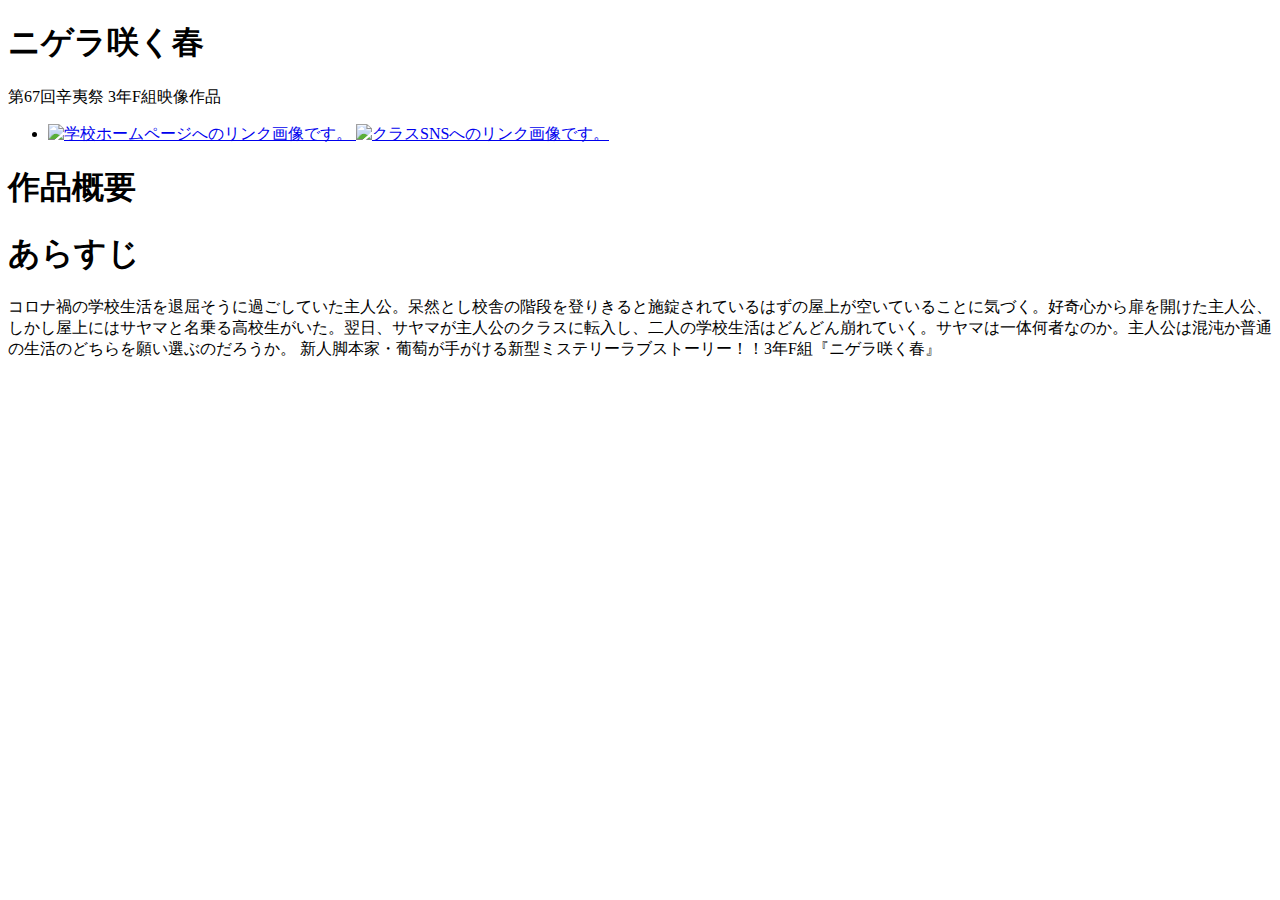
==== index.html @ bb6bfde7 "shuna 5/20 0:23" ====
<!DOCTYPE html>
<html lang="ja">
  <head>
    <meta charset="utf-8">
    <title>ニゲラ咲く春</title>
    <meta name="discription" content="東京学芸大学附属高等学校 第67回辛夷祭 3年F組映像作品 『ニゲラ咲く春』の説明です。">
    <link rel="stylesheet" href="css/style.css">
  </head>
  <body>
    <header>
      <h1>ニゲラ咲く春</h1>
      <p>第67回辛夷祭 3年F組映像作品</p>
      <ul>
        <li>
          <a href="http://www.gakugei-hs.setagaya.tokyo.jp/" target="_blank">
            <img src="school icon.png" width="200" height="40" alt="学校ホームページへのリンク画像です。">
          </a>
          <a href="https://twitter.com/Twitter" target="_blank">
            <img src="twitter.png" width="40" height="40" alt="クラスSNSへのリンク画像です。">
          </a>
        </li>
      </ul>
    </header>

    <section>
      <!-- ニゲラ咲く春の『あらすじ・見どころ』etc -->
      <h1>作品概要</h1>

      <section>
        <h1>あらすじ</h1>
        <p>コロナ禍の学校生活を退屈そうに過ごしていた主人公。呆然とし校舎の階段を登りきると施錠されているはずの屋上が空いていることに気づく。好奇心から扉を開けた主人公、しかし屋上にはサヤマと名乗る高校生がいた。翌日、サヤマが主人公のクラスに転入し、二人の学校生活はどんどん崩れていく。サヤマは一体何者なのか。主人公は混沌か普通の生活のどちらを願い選ぶのだろうか。
        新人脚本家・葡萄が手がける新型ミステリーラブストーリー！！3年F組『ニゲラ咲く春』
        </p>
      </section>

    </section>
  </body>
</html>
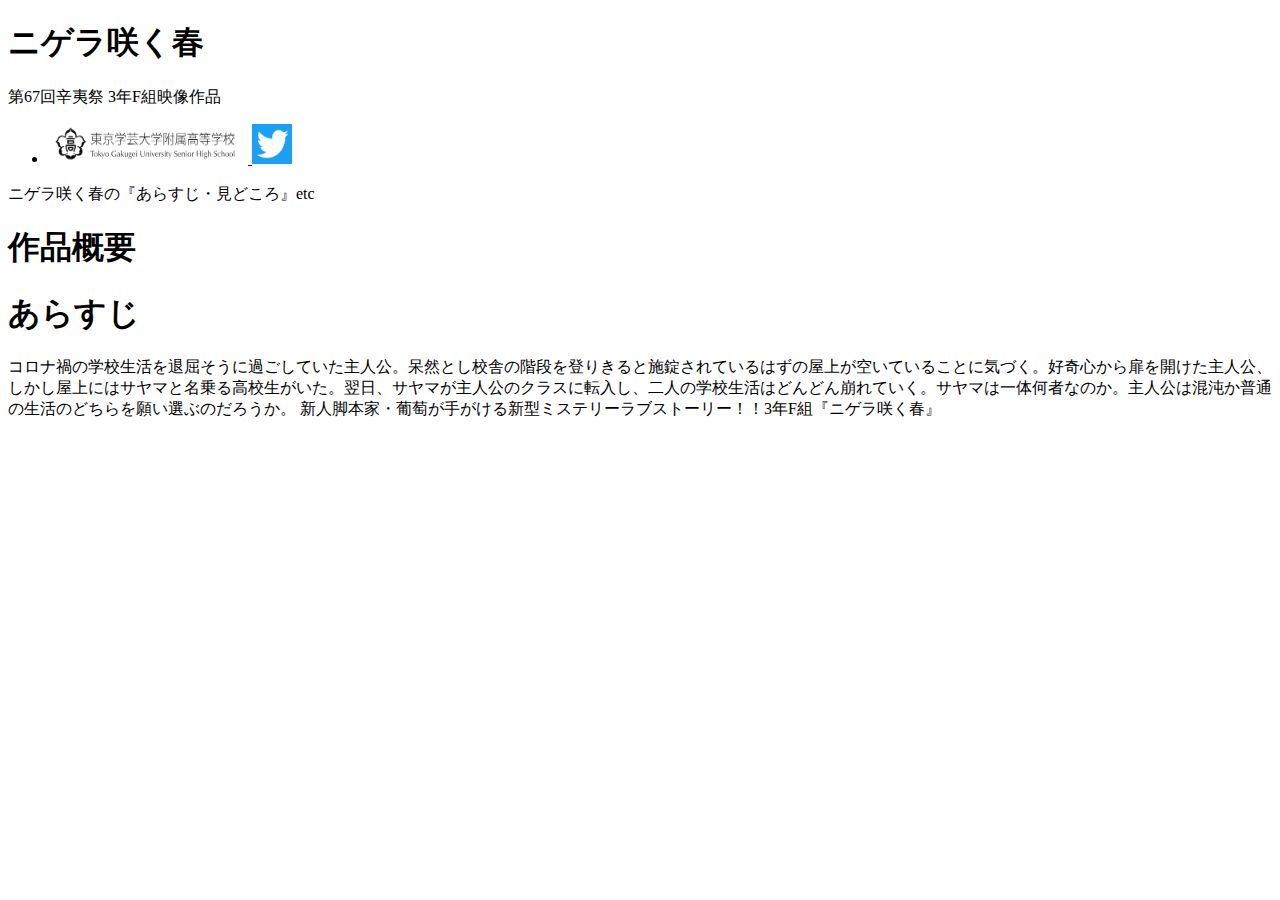
==== commit 084e0c67: "test" ====
--- a/index.html
+++ b/index.html
@@ -23,7 +23,7 @@
     </header>
 
     <section>
-      <!-- ニゲラ咲く春の『あらすじ・見どころ』etc -->
+      ニゲラ咲く春の『あらすじ・見どころ』etc
       <h1>作品概要</h1>
 
       <section>
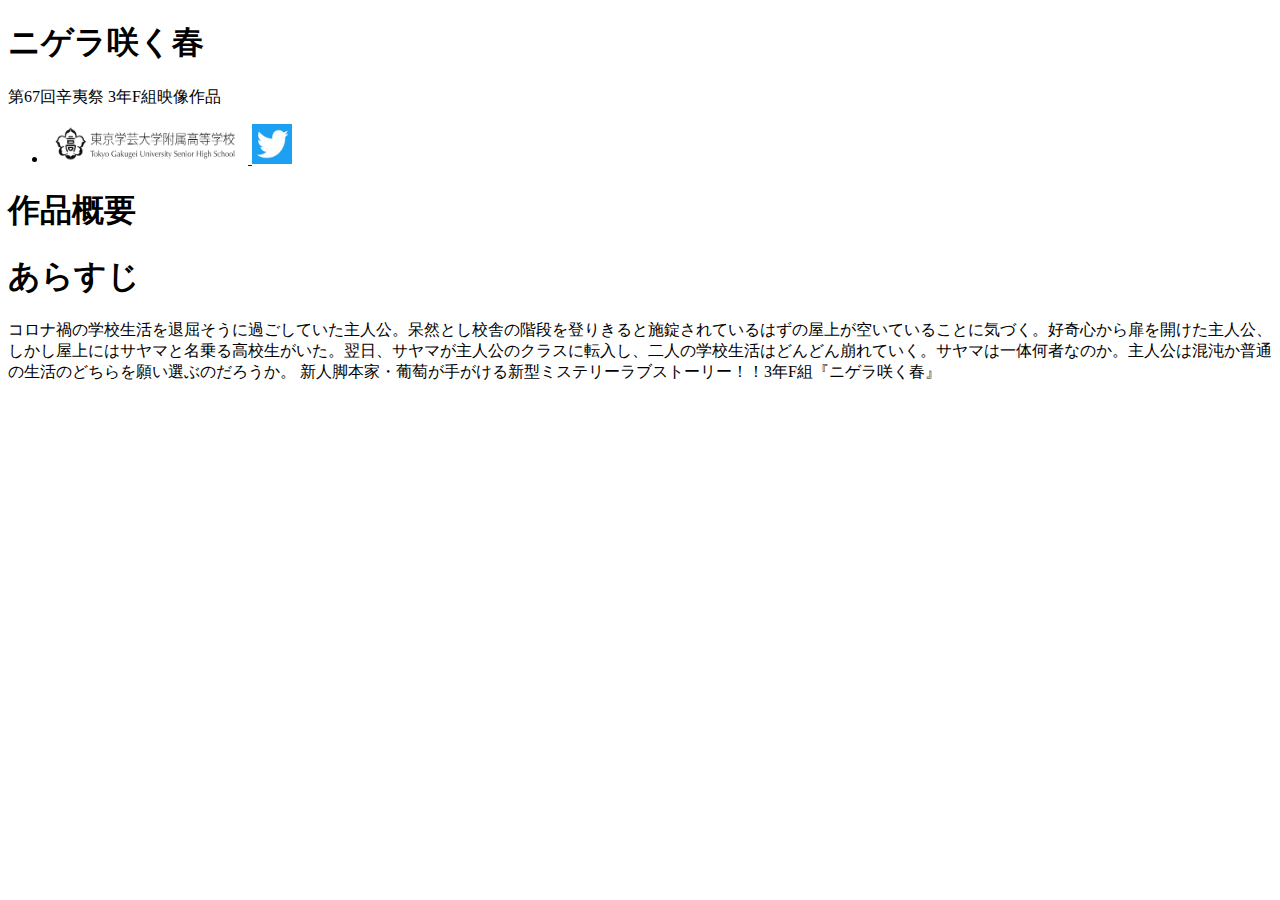
==== commit ea334f85: "test" ====
--- a/index.html
+++ b/index.html
@@ -23,7 +23,7 @@
     </header>
 
     <section>
-      ニゲラ咲く春の『あらすじ・見どころ』etc
+      <!-- ニゲラ咲く春の『あらすじ・見どころ』etc -->
       <h1>作品概要</h1>
 
       <section>
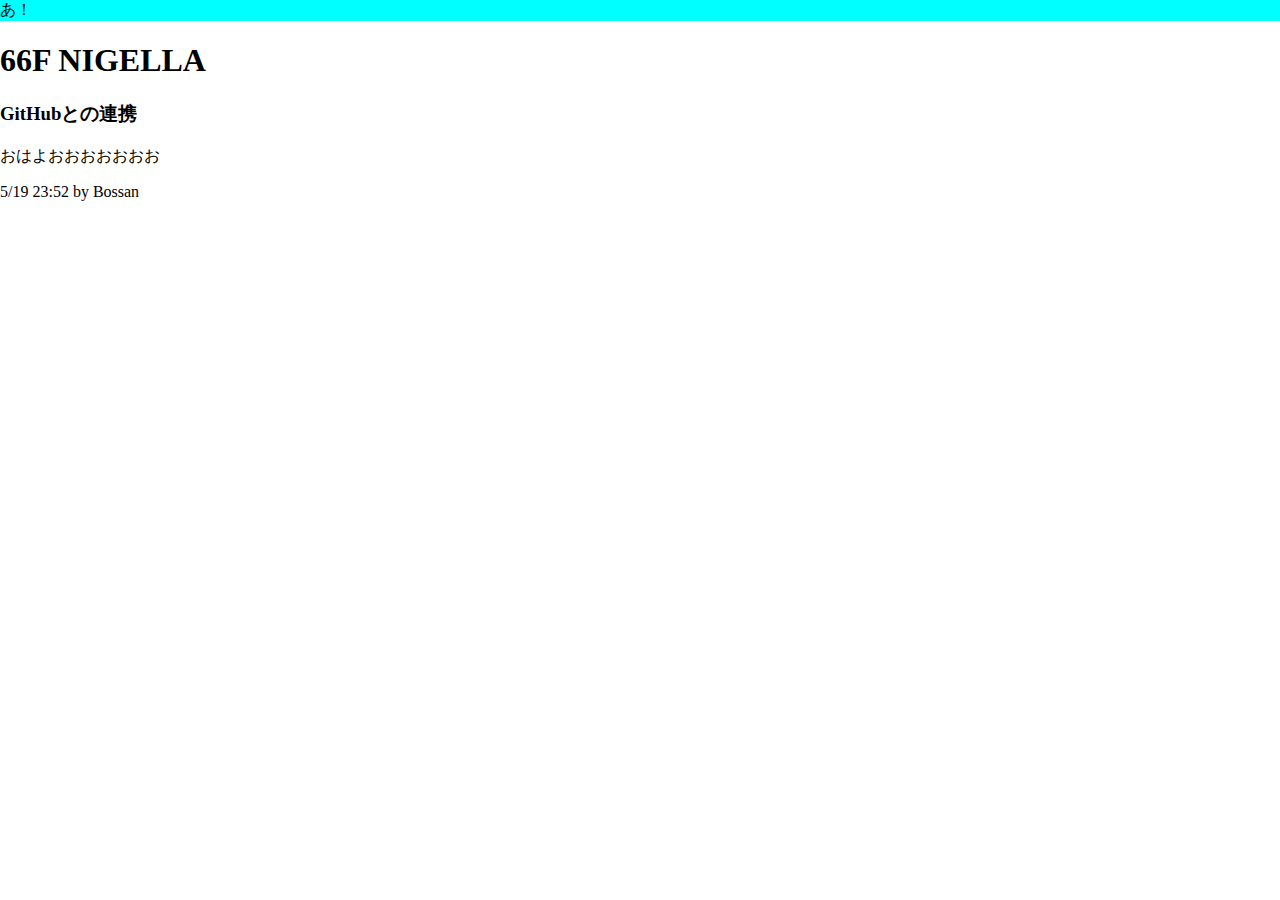
==== commit 7b807214: "2021/5/22 0:03 by Bossan" ====
--- a/index.html
+++ b/index.html
@@ -1,38 +1,17 @@
 <!DOCTYPE html>
-<html lang="ja">
-  <head>
-    <meta charset="utf-8">
-    <title>ニゲラ咲く春</title>
-    <meta name="discription" content="東京学芸大学附属高等学校 第67回辛夷祭 3年F組映像作品 『ニゲラ咲く春』の説明です。">
-    <link rel="stylesheet" href="css/style.css">
-  </head>
-  <body>
-    <header>
-      <h1>ニゲラ咲く春</h1>
-      <p>第67回辛夷祭 3年F組映像作品</p>
-      <ul>
-        <li>
-          <a href="http://www.gakugei-hs.setagaya.tokyo.jp/" target="_blank">
-            <img src="school icon.png" width="200" height="40" alt="学校ホームページへのリンク画像です。">
-          </a>
-          <a href="https://twitter.com/Twitter" target="_blank">
-            <img src="twitter.png" width="40" height="40" alt="クラスSNSへのリンク画像です。">
-          </a>
-        </li>
-      </ul>
-    </header>
-
-    <section>
-      <!-- ニゲラ咲く春の『あらすじ・見どころ』etc -->
-      <h1>作品概要</h1>
-
-      <section>
-        <h1>あらすじ</h1>
-        <p>コロナ禍の学校生活を退屈そうに過ごしていた主人公。呆然とし校舎の階段を登りきると施錠されているはずの屋上が空いていることに気づく。好奇心から扉を開けた主人公、しかし屋上にはサヤマと名乗る高校生がいた。翌日、サヤマが主人公のクラスに転入し、二人の学校生活はどんどん崩れていく。サヤマは一体何者なのか。主人公は混沌か普通の生活のどちらを願い選ぶのだろうか。
-        新人脚本家・葡萄が手がける新型ミステリーラブストーリー！！3年F組『ニゲラ咲く春』
-        </p>
-      </section>
-
-    </section>
-  </body>
+<html>
+	<header>
+		<meta charset="UTF-8">
+		<title>ニゲラ咲く春｜2021年 東京学芸大学附属高校 66F公式ホームページ</title>
+		<link rel="stylesheet" href="css/master.css" >
+	</header>
+	<body>
+		<header class="header-open">
+			あ！	
+		</header>
+		<h1>66F NIGELLA</h1>
+		<h3>GitHubとの連携</h3>
+		<p>おはよおおおおおおお</p>
+		5/19 23:52 by Bossan
+	</body>
 </html>--- a/css/master.css
+++ b/css/master.css
@@ -0,0 +1,9 @@
+@import url("header.css");
+
+* {
+	transform: 0.3s;
+}
+
+body {
+	margin: 0;
+}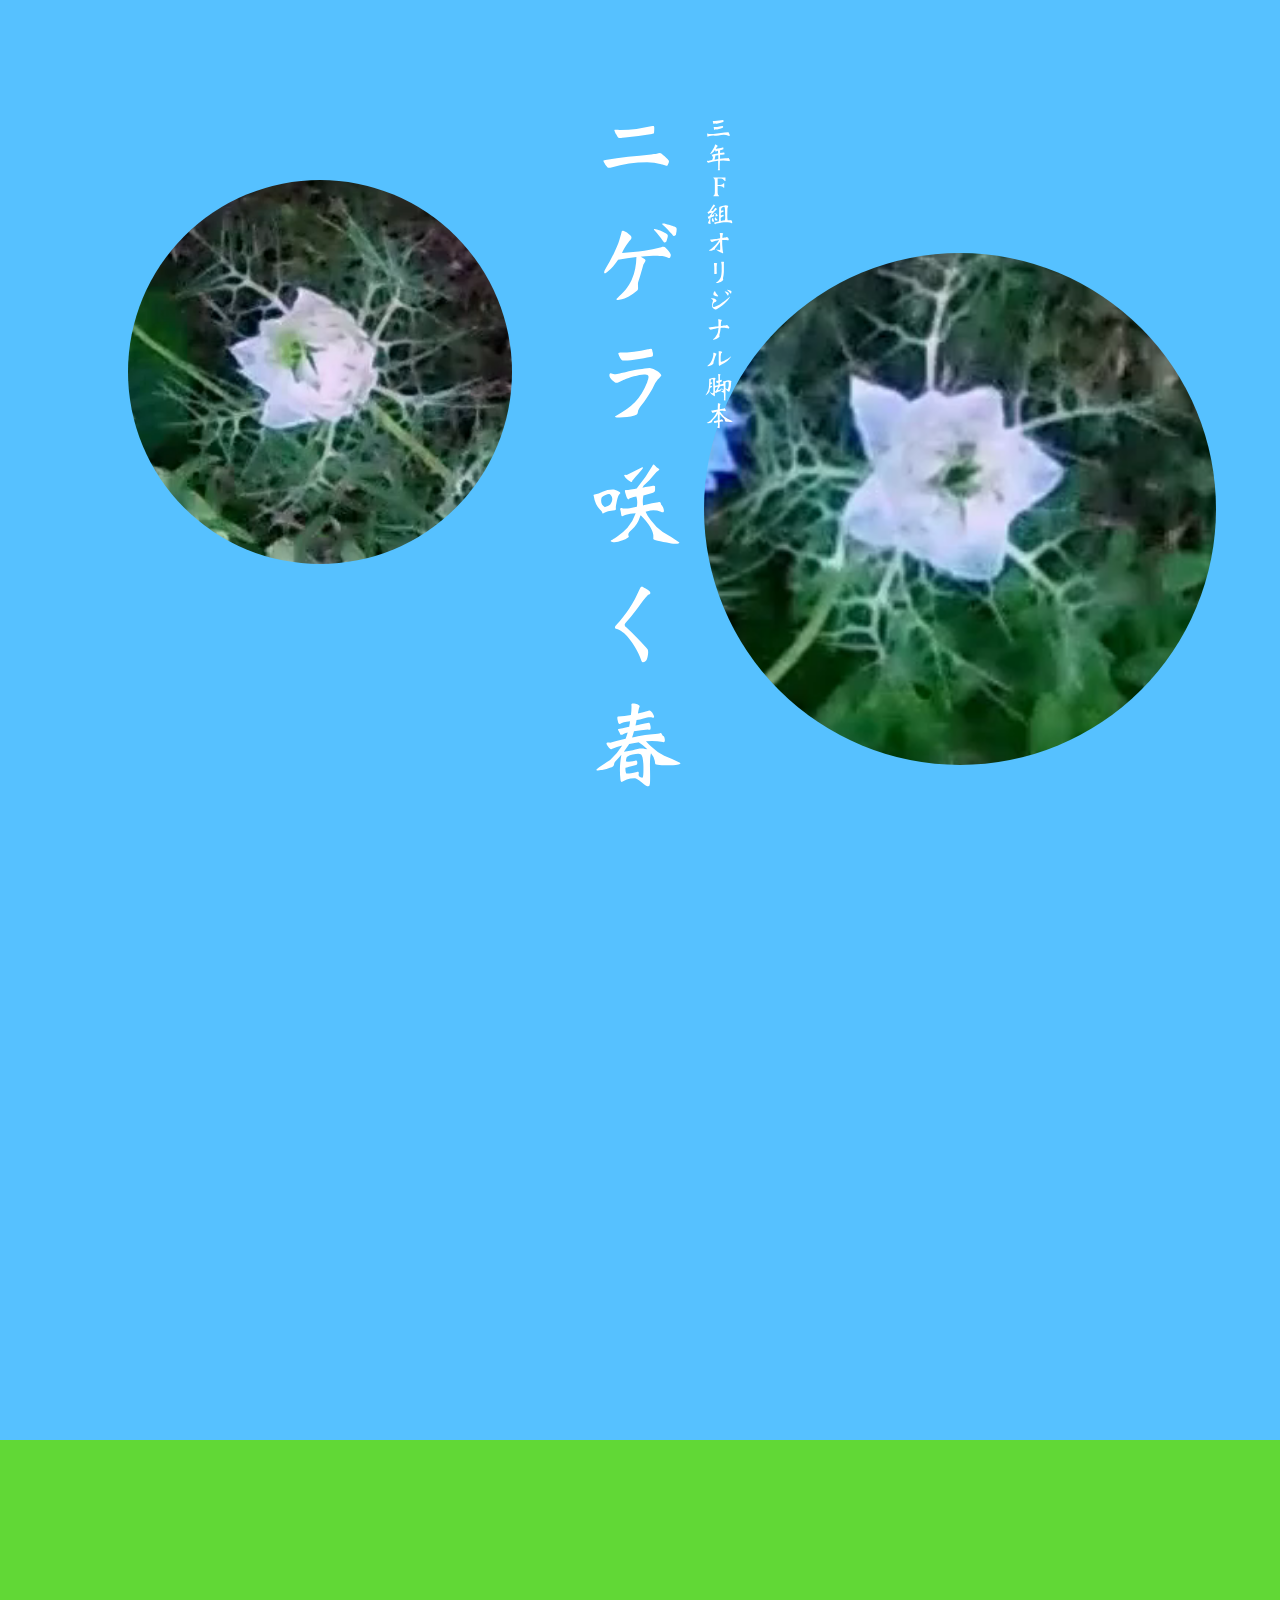
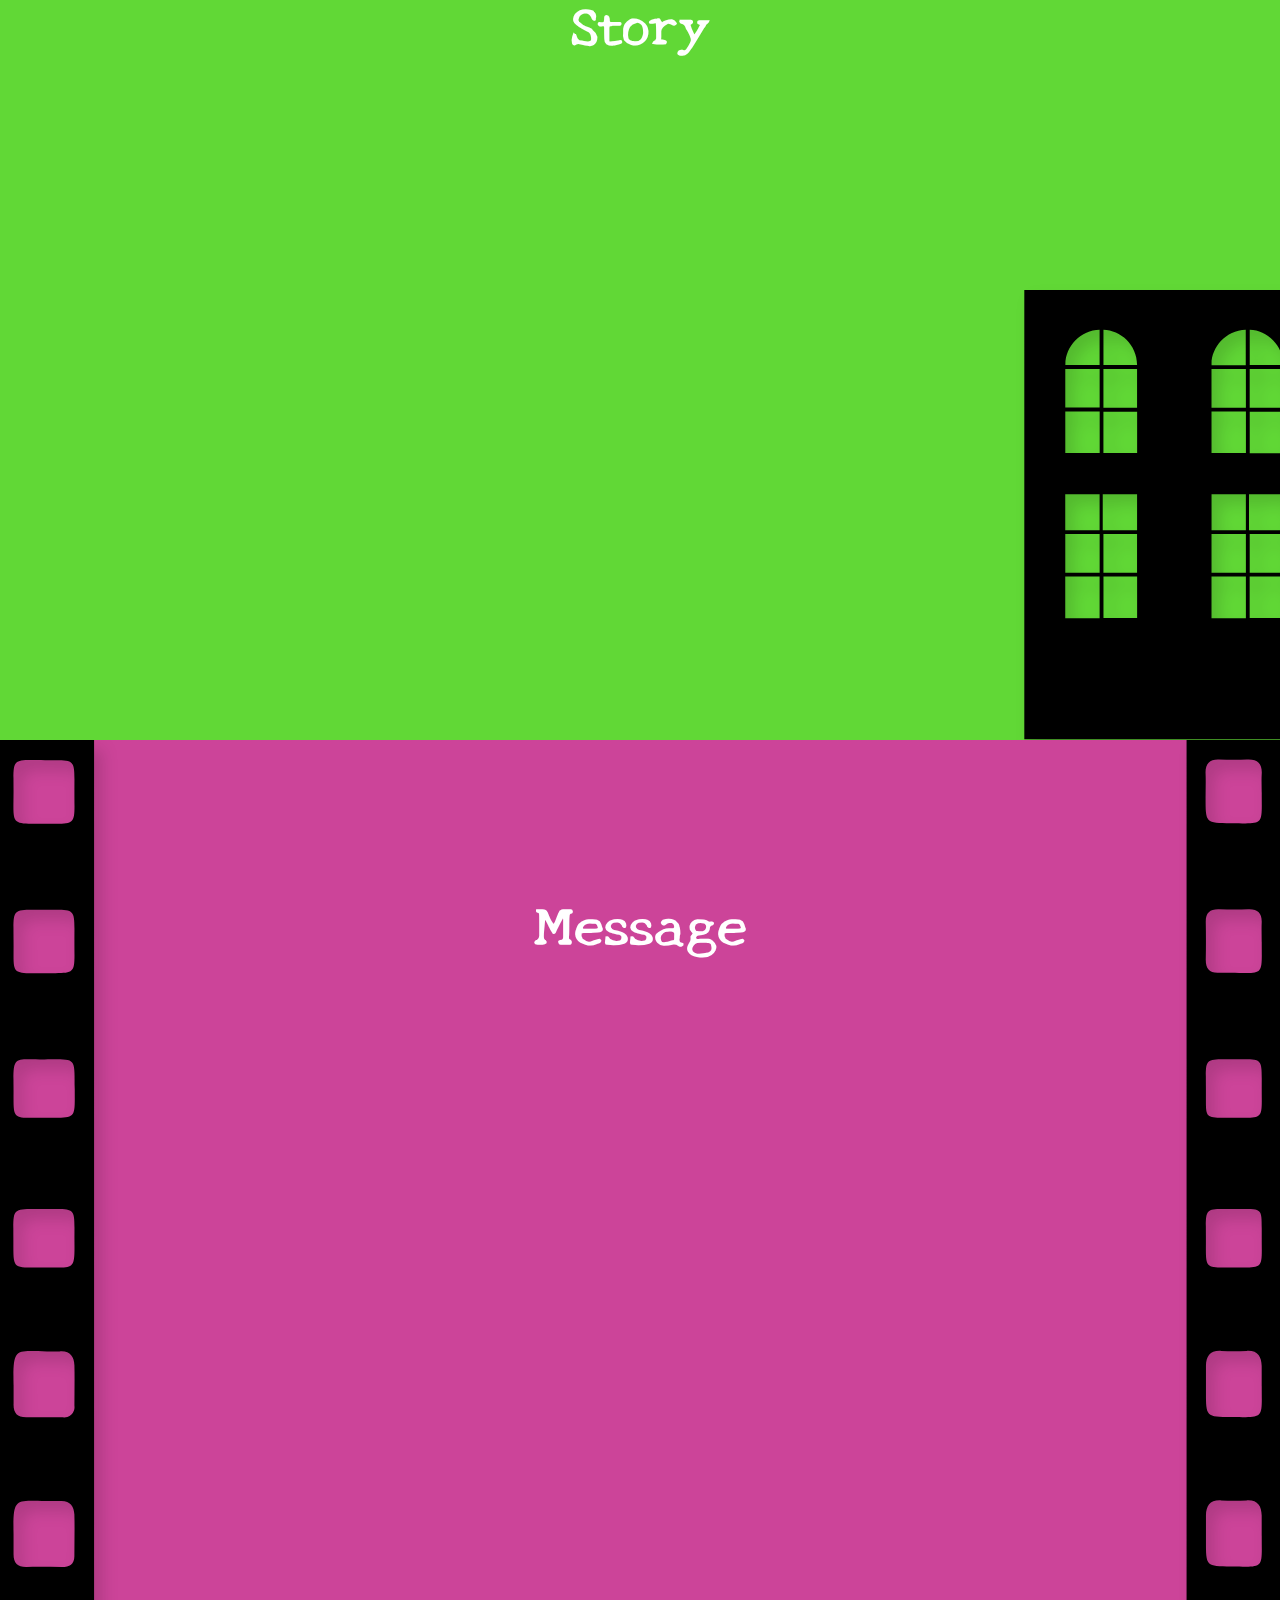
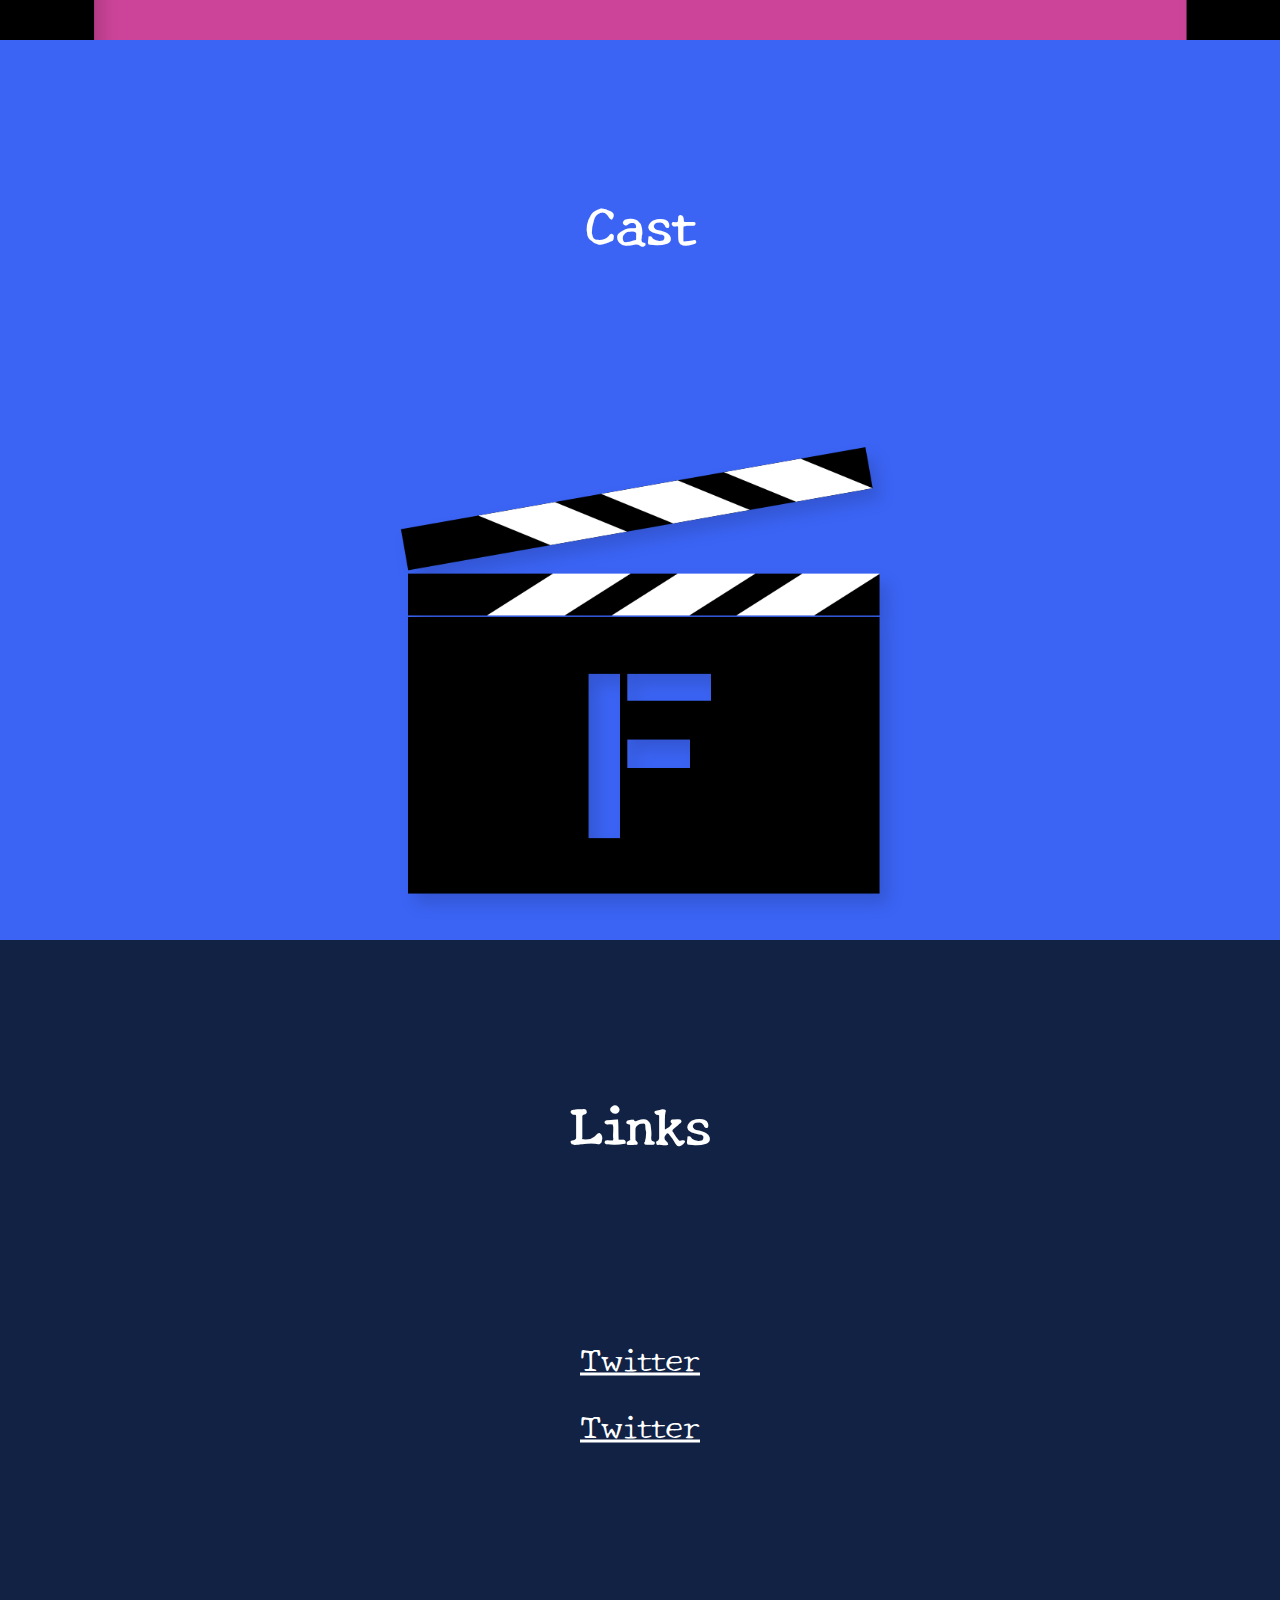
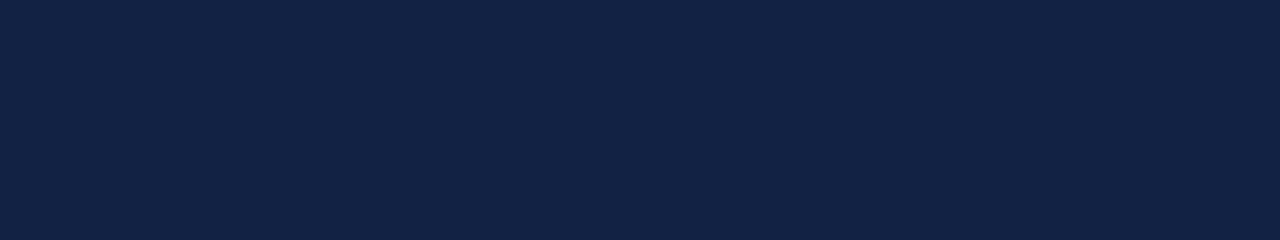
==== commit aa4049cd: "2021/6/19" ====
--- a/index.html
+++ b/index.html
@@ -1,17 +1,92 @@
-<!DOCTYPE html>
+<!DOCTYPE HTML>
 <html>
-	<header>
-		<meta charset="UTF-8">
-		<title>ニゲラ咲く春｜2021年 東京学芸大学附属高校 66F公式ホームページ</title>
-		<link rel="stylesheet" href="css/master.css" >
-	</header>
+	<head>
+		<meta http-equiv="Content-Type" content="text/html; charset=utf-8" />
+		<meta name="viewport" content="width=device-width, initial-scale=1.0, minimum-scale=1.0">
+		<link rel="stylesheet" href="main.css">
+		<script src="main.js" ></script>
+	</head>
 	<body>
-		<header class="header-open">
-			あ！	
-		</header>
-		<h1>66F NIGELLA</h1>
-		<h3>GitHubとの連携</h3>
-		<p>おはよおおおおおおお</p>
-		5/19 23:52 by Bossan
+		
+		<section id="section-title" class="blue" style="z-index: 100; position: relative;">
+
+			<div class="circle" style="width: 200px; height: 200px; position: fixed; top: 200px;">
+			
+			</div>
+
+			<video id="nigella-1" class="circle" src="v1.mp4" style="width: 30vw; height: 30vw; position: fixed; top: 20vh; left: 10vw;"></video>
+			<video id="nigella-2" class="circle" src="v2.mp4" style="width: 40vw; height: 40vw; position: fixed; bottom: 15vh; right: 5vw;"></video>
+
+			<div class="cover">
+				<img src="daiji.svg" style="height: 80vh;" class="center">
+			</div>
+
+			<div style="height: 60vh;">
+
+			</div>
+
+		</section>
+
+		<section class="green" style="z-index: 200; position: relative;">
+			<a href="file:///">
+			<div id="nigella" class="cover">
+				<h1 class="upper">Story</h1>
+				
+				<img id="building" src="building.svg" class="drop-shadow" style="height: 50vh; position: absolute; top: 50%; left: 80%;">
+
+			</div>
+			</a>
+		</section>
+
+		<section class="red" style="z-index: 300; position: relative;">
+
+			<a href="https://www.google.com">
+			<div id="section-film" class="cover">
+				<h1 class="upper">Message</h1>
+				
+				<img id="film" src="film.svg" class="drop-shadow" style="width: 100vw;">
+
+				<div id="film">
+
+				</div>
+
+			</div>
+			</a>
+
+		</section>
+
+		<section class="blue2" style="z-index: 400; position: relative;">
+
+			<a href="file:///">
+				<div id="section-cast" class="cover">
+					<h1 class="upper">Cast</h1>
+					
+					<img id="clapper" src="clapper.png" class="drop-shadow center" style="width: 50vw; height: 50vh; top: 70vh;">
+	
+					</div>
+	
+				</div>
+			</a>
+
+		</section>
+
+		<section class="gray" style="z-index: 500; position: relative;">
+
+			
+			<div id="section-links" class="cover">
+					<h1 class="upper">Links</h1>
+					
+					<div class="center">
+
+						<a href="https://twitter.com/66th3f">Twitter</a>
+						<br><br>
+						<a href="https://twitter.com/66th3f">Twitter</a>
+
+					</div>
+	
+				</div>
+
+		</section>
+
 	</body>
 </html>--- a/main.css
+++ b/main.css
@@ -0,0 +1,105 @@
+@import url('https://fonts.googleapis.com/css2?family=New+Tegomin&display=swap');
+
+* {
+	margin: 0;
+	font-size: large;
+	transition: 0.1s;
+}
+
+html {
+	background-color: #888;
+	overscroll-behavior: none;
+}
+
+body {
+	overflow-x: hidden;
+}
+
+img {
+	object-fit: contain;
+}
+
+video {
+	transition: 0;
+}
+
+.cover {
+	position: relative;
+	width: 100vw;
+	height: 100vh;
+	overflow: hidden;
+}
+
+.blue {
+	background-color: #56C1FF;
+}
+
+.green {
+	background-color: #61d836;
+}
+
+.red {
+	background-color: #cc4499
+}
+
+.blue2 {
+	background-color: #3b64f5;
+}
+
+.gray {
+	background-color: #112244;
+}
+
+.top-shadow {
+	box-shadow: 20px 20px 20px 20px black ;
+}
+
+.box-shadow {
+	box-shadow: 0 8px 10px 1px rgba(0,0,0,0.14), 0 3px 14px 2px rgba(0,0,0,0.12), 0 5px 5px -3px rgba(0,0,0,0.2);
+}
+
+.drop-shadow {
+	filter: drop-shadow(8px 10px 8px rgba(0,0,0,0.14));
+}
+
+h1 {
+	color: white;
+	font-size: 3rem;
+	white-space: nowrap;
+	font-family: 'New Tegomin', serif;
+}
+
+div {
+	position: relative;
+}
+
+.center {
+	position: absolute;
+	left: 50%;
+	top: 50%;
+	transform: translate(-50%, -50%);
+	transform-origin: left top;
+}
+
+.upper {
+	position: absolute;
+	left: 50%;
+	top: 20%;
+	transform: translate(-50%, -50%);
+	transform-origin: left top;
+}
+
+.circle {
+	border-radius: 50%;
+}
+
+.fill {
+	width: 100%;
+	height: 100%;
+}
+
+#section-links a, #section-links a:visited {
+	font-family: 'New Tegomin', serif;
+	font-size: xx-large;
+	color: white;
+}